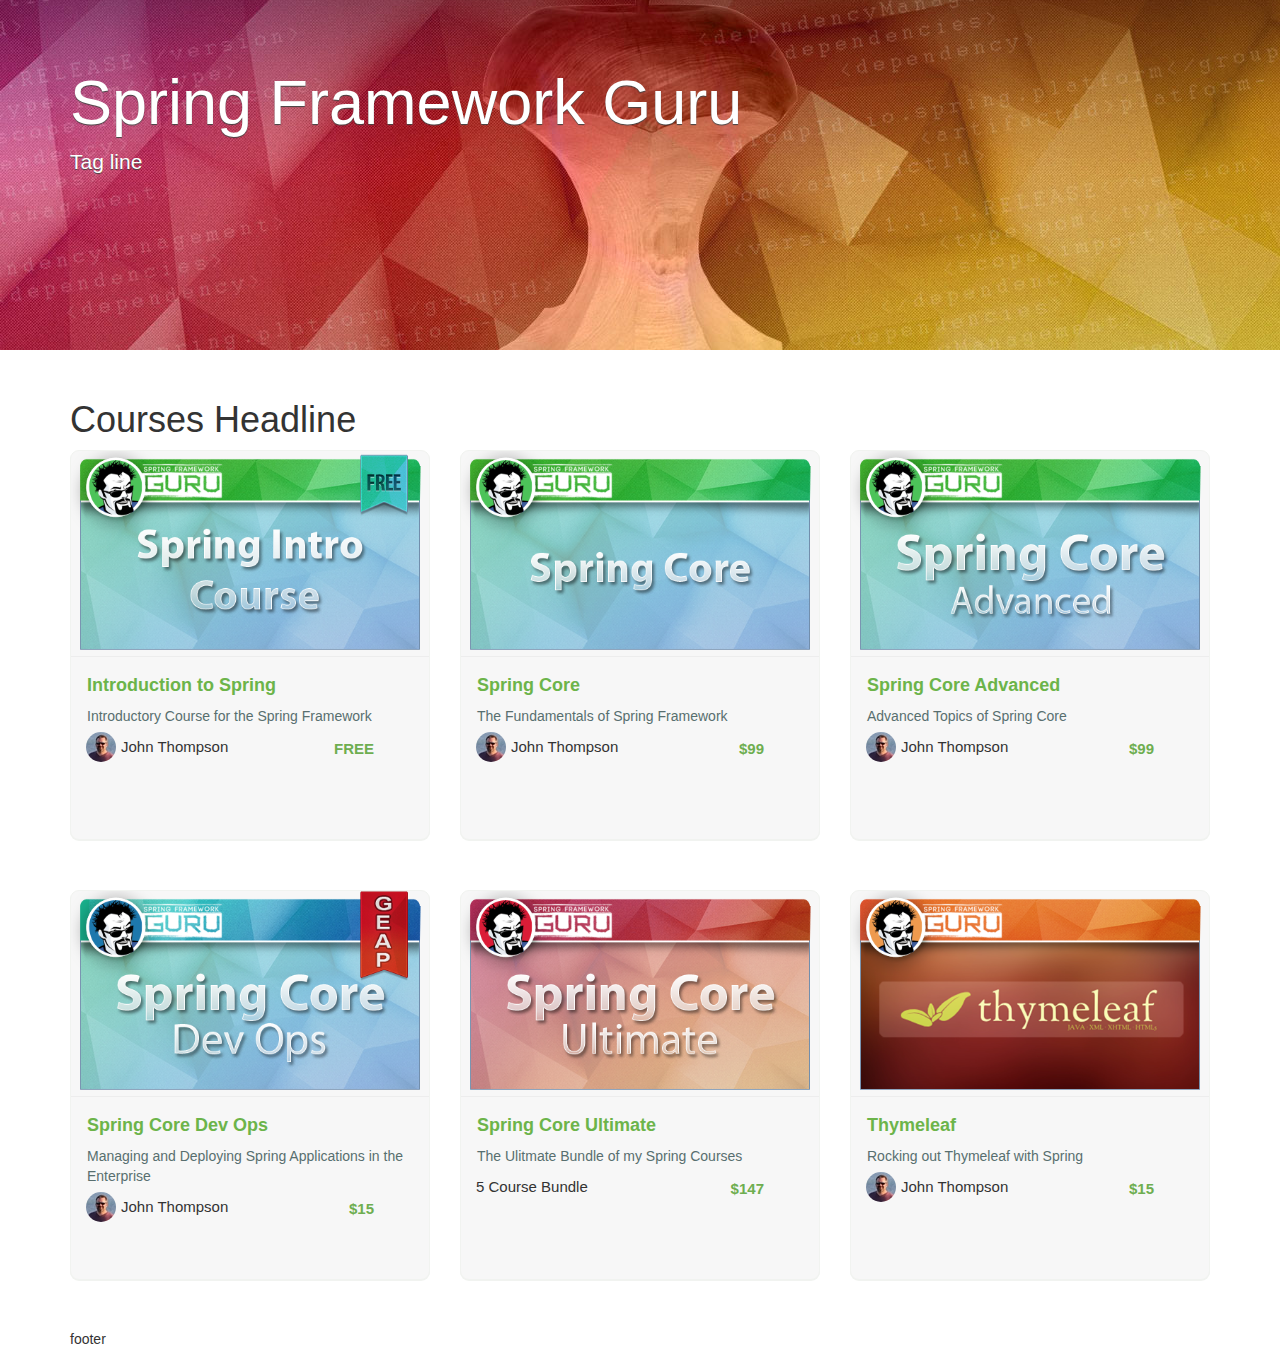
==== src/main/resources/templates/index.html @ cef57103 "src resources" ====
<!DOCTYPE html>
<html lang="en" xmlns:th="http://www.thymeleaf.org">
<head>
    <meta charset="UTF-8"/>
    <title th:text="#{index.page.title}">Page Title</title>

    <link href="../static/css/bootstrap-3.3.4-dist/css/bootstrap.min.css" rel="stylesheet" media="screen"
          th:href="@{/css/bootstrap-3.3.4-dist/css/bootstrap.min.css}"/>

    <script src="../static/js/jquery-2.1.4.min.js"
            th:src="@{/js/jquery-2.1.4.min.js}"></script>

    <link th:href="@{/css/custom.css}" rel="stylesheet" media="screen"/>

    <style th:remove="all">
        .jumbotron {
            background: url('../static/images/SpringCoreJumbotron.jpg') no-repeat center center;
            height: 350px;
            color: white;
            text-shadow: #444 0 1px 1px;
        }

        body {
            color: #2b3636;
            font-family: "Proxima";
        }

        body {
            color: #333;
            font-family: "Helvetica Neue", Helvetica, Arial, sans-serif;
            font-size: 14px;
            line-height: 1.42857;
        }

        .row {
            margin-left: -15px;
            margin-right: -15px;
        }

        *::before, *::after {
            box-sizing: border-box;
        }

        *::before, *::after {
            box-sizing: border-box;
        }

        .view-directory .course-listing {
            background-color: rgba(255, 255, 255, 0.7);
        }

        .course-listing {
            background-color: #f7f7f7;
            border: 1px solid #f1f3f0;
            border-radius: 9px;
            box-shadow: 0 1px #f1f3f0;
            cursor: pointer;
            height: 390px;
            margin-bottom: 50px;
            padding: 0;
        }

        * {
            box-sizing: border-box;
        }

        .course-listing .course-box-image-container {
            max-height: 208px;
            overflow: hidden;
        }

        .course-listing .course-box-image-container .course-box-image {
            border-bottom: 1px solid #ededed;
            border-top-left-radius: 9px;
            border-top-right-radius: 9px;
            display: block;
            margin: auto;
            width: 100%;
        }

        img {
            vertical-align: middle;
        }

        img {
            border: 0 none;
        }

        .course-listing .course-listing-title {
            color: #6cb44a;
            font-size: 18px;
            font-weight: bold;
            line-height: 25px;
            max-height: 70px;
            overflow: hidden;
            padding: 16px 16px 4px;
        }

        .course-listing .course-listing-subtitle {
            color: #586f6f;
            font-size: 14px;
            font-weight: 200;
            max-height: 65px;
            overflow: hidden;
            padding: 5px 16px;
        }

        .course-listing .course-listing-extra-info .course-price {
            color: #6eae50 !important;
            font-size: 15px;
            font-weight: bold;
            line-height: 34px;
            padding-right: 10px;
            text-align: right;
        }

        .course-listing .course-listing-extra-info .course-author-name {
            font-size: 15px;
            font-weight: 200;
            line-height: 30px;
            max-height: 30px;
            overflow: hidden;
            padding-left: 5px;
        }

        .course-listing .course-listing-extra-info .course-bundle {
            font-size: 15px;
            font-weight: 200;
            line-height: 30px;
        }
    </style>

</head>
<body>
<div class="jumbotron" th:replace="fragments/jumbotron :: jumbotron">
    <div class="container">
        <h1>Spring Framework Guru</h1>
        <p class="lead" th:text="#{index.courses.tagline}">Tag line</p>
    </div>
</div>

<div class="container">
    <div class="row">
        <div class="col-md-12">
            <h1 th:text="#{index.courses.headline}">Courses Headline</h1>
        </div>
    </div>

    <div class="row course-list list">
        <div class='row course-list list'>
            <div th:each="product,it : ${products}">
                <div th:if="${(it.count gt 0 and it.count lt 4)}">
                    <div th:replace="fragments/productdiv :: productdiv">

                    </div>
                </div>
            </div>
        </div>
    </div>

    <div class="row course-list list">
        <div class='row course-list list'>
            <div th:each="product,it : ${products}">
                <div th:if="${(it.count gt 3 and it.count lt 7)}">
                    <div th:replace="fragments/productdiv :: productdiv">

                    </div>
                </div>
            </div>
        </div>
    </div>

    <div class="row course-list list" th:remove="all">
        <div class="col-md-4">
            <div class="course-listing">
                <div class="row">
                    <a href="product.html" th:href="@{/product/1}">
                        <div class="col-lg-12">
                            <div class="course-box-image-container">
                                <img role="presentation"
                                     src="../static/images/SpringIntroThumb.png"
                                     th:src="@{images/SpringIntroThumb.png}"
                                     class="course-box-image"/>
                            </div>
                            <div class="course-listing-title">
                                Introduction to Spring
                            </div>
                            <div class="course-listing-subtitle">
                                Introductory Course for the Spring Framework
                            </div>
                        </div>
                    </a>
                </div>
                <div class="row course-listing-extra-info col-xs-12">
                    <div class="col-xs-8">
                        <img align="left" alt="John Thompson"
                             src="../static/images/instructor_jt.jpg"
                             th:src="@{images/instructor_jt.jpg}"
                             class="img-circle"/>
                        <div class="small course-author-name">
                            John Thompson
                        </div>
                    </div>
                    <div class="col-xs-4">
                        <div class="small course-price">
                            FREE
                        </div>
                    </div>
                </div>
            </div>
        </div>
        <div class="col-md-4">
            <div class="course-listing">
                <div class="row">
                    <a data-role="course-box-link" href="product.html" th:href="@{/product/4}">
                        <div class="col-lg-12">
                            <div class="course-box-image-container">
                                <img role="presentation"
                                     src="../static/images/SpringCoreThumb.png"
                                     th:src="@{images/SpringCoreThumb.png}"
                                     class="course-box-image"/>
                            </div>
                            <div class="course-listing-title">
                                Spring Core
                            </div>
                            <div class="course-listing-subtitle">
                                The Fundamentals of Spring Framework
                            </div>
                        </div>
                    </a>
                </div>
                <div class="row course-listing-extra-info col-xs-12">
                    <div class="col-xs-8">
                        <img align="left" alt="John Thompson"
                             src="../static/images/instructor_jt.jpg"
                             th:src="@{images/instructor_jt.jpg}"
                             class="img-circle"/>
                        <div class="small course-author-name">
                            John Thompson
                        </div>
                    </div>
                    <div class="col-xs-4">
                        <div class="small course-price">
                            $99
                        </div>
                    </div>
                </div>
            </div>
        </div>
        <div class="col-md-4">
            <div class="course-listing">
                <div class="row">
                    <a data-role="course-box-link" href="product.html" th:href="@{/product/5}">
                        <div class="col-lg-12">
                            <div class="course-box-image-container">
                                <img role="presentation"
                                     src="../static/images/SpringCoreAdvancedThumb.png"
                                     th:src="@{images/SpringCoreAdvancedThumb.png}"
                                     class="course-box-image"/>
                            </div>
                            <div class="course-listing-title">
                                Spring Core Advanced
                            </div>
                            <div class="course-listing-subtitle">
                                Advanced Topics of Spring Core
                            </div>
                        </div>
                    </a>
                </div>
                <div class="row course-listing-extra-info col-xs-12">
                    <div class="col-xs-8">
                        <img align="left" alt="John Thompson"
                             src="../static/images/instructor_jt.jpg"
                             th:src="@{images/instructor_jt.jpg}"
                             class="img-circle"/>
                        <div class="small course-author-name">
                            John Thompson
                        </div>
                    </div>
                    <div class="col-xs-4">
                        <div class="small course-price">
                            $99
                        </div>
                    </div>
                </div>
            </div>
        </div>
    </div>

    <div class="row course-list list" th:remove="all">
        <div class="col-md-4">
            <div class="course-listing">
                <div class="row">
                    <a data-role="course-box-link" href="product.html" th:href="@{/product/6}">
                        <div class="col-lg-12">
                            <div class="course-box-image-container">
                                <img role="presentation"
                                     src="../static/images/SpringCoreDevOpsThumb.png"
                                     th:src="@{images/SpringCoreDevOpsThumb.png}"
                                     class="course-box-image"/>
                            </div>
                            <div class="course-listing-title">
                                Spring Core Dev Ops
                            </div>
                            <div class="course-listing-subtitle">
                                Managing and Deploying Spring Applications in the Enterprise
                            </div>
                        </div>
                    </a>
                </div>
                <div class="row course-listing-extra-info col-xs-12">
                    <div class="col-xs-8">
                        <img align="left" alt="John Thompson"
                             src="../static/images/instructor_jt.jpg"
                             th:src="@{images/instructor_jt.jpg}"
                             class="img-circle"/>
                        <div class="small course-author-name">
                            John Thompson
                        </div>

                    </div>
                    <div class="col-xs-4">
                        <div class="small course-price">
                            $15
                        </div>
                    </div>
                </div>
            </div>
        </div>
        <div class="col-md-4">
            <div class="course-listing">
                <div class="row">
                    <a data-role="course-box-link" href="product.html" th:href="@{/product/2}">
                        <div class="col-lg-12">
                            <div class="course-box-image-container">
                                <img role="presentation"
                                     src="../static/images/SpringCoreUltimateThumb.png"
                                     th:src="@{images/SpringCoreUltimateThumb.png}"
                                     class="course-box-image"/>
                            </div>
                            <div class="course-listing-title">
                                Spring Core Ultimate
                            </div>
                            <div class="course-listing-subtitle">
                                The Ulitmate Bundle of my Spring Courses
                            </div>
                        </div>
                    </a>
                </div>
                <div class="row course-listing-extra-info col-xs-12">
                    <div class="col-xs-8">
                        <div class="small course-bundle">
                            5 Course Bundle
                        </div>
                    </div>
                    <div class="col-xs-4">
                        <div class="small course-price">
                            $147
                        </div>
                    </div>
                </div>
            </div>
        </div>
        <div class="col-md-4">
            <div class="course-listing">
                <div class="row">
                    <a data-role="course-box-link" href="product.html" th:href="@{/product/3}">
                        <div class="col-lg-12">
                            <div class="course-box-image-container">
                                <img role="presentation"
                                     src="../static/images/ThymeleafThumb.png"
                                     th:src="@{images/ThymeleafThumb.png}"
                                     class="course-box-image"/>
                            </div>
                            <div class="course-listing-title">
                                Thymeleaf
                            </div>
                            <div class="course-listing-subtitle">
                                Rocking out Thymeleaf with Spring
                            </div>
                        </div>
                    </a>
                </div>
                <div class="row course-listing-extra-info col-xs-12">
                    <div class="col-xs-8">
                        <img align="left" alt="John Thompson"
                             src="../static/images/instructor_jt.jpg"
                             th:src="@{images/instructor_jt.jpg}"
                             class="img-circle"/>
                        <div class="small course-author-name">
                            John Thompson
                        </div>

                    </div>
                    <div class="col-xs-4">
                        <div class="small course-price">
                            $15
                        </div>
                    </div>
                </div>
            </div>
        </div>
    </div>
</div>

<div class="container" th:replace="fragments/footer :: footer">
    <p>footer</p>
</div>

</body>
</html>
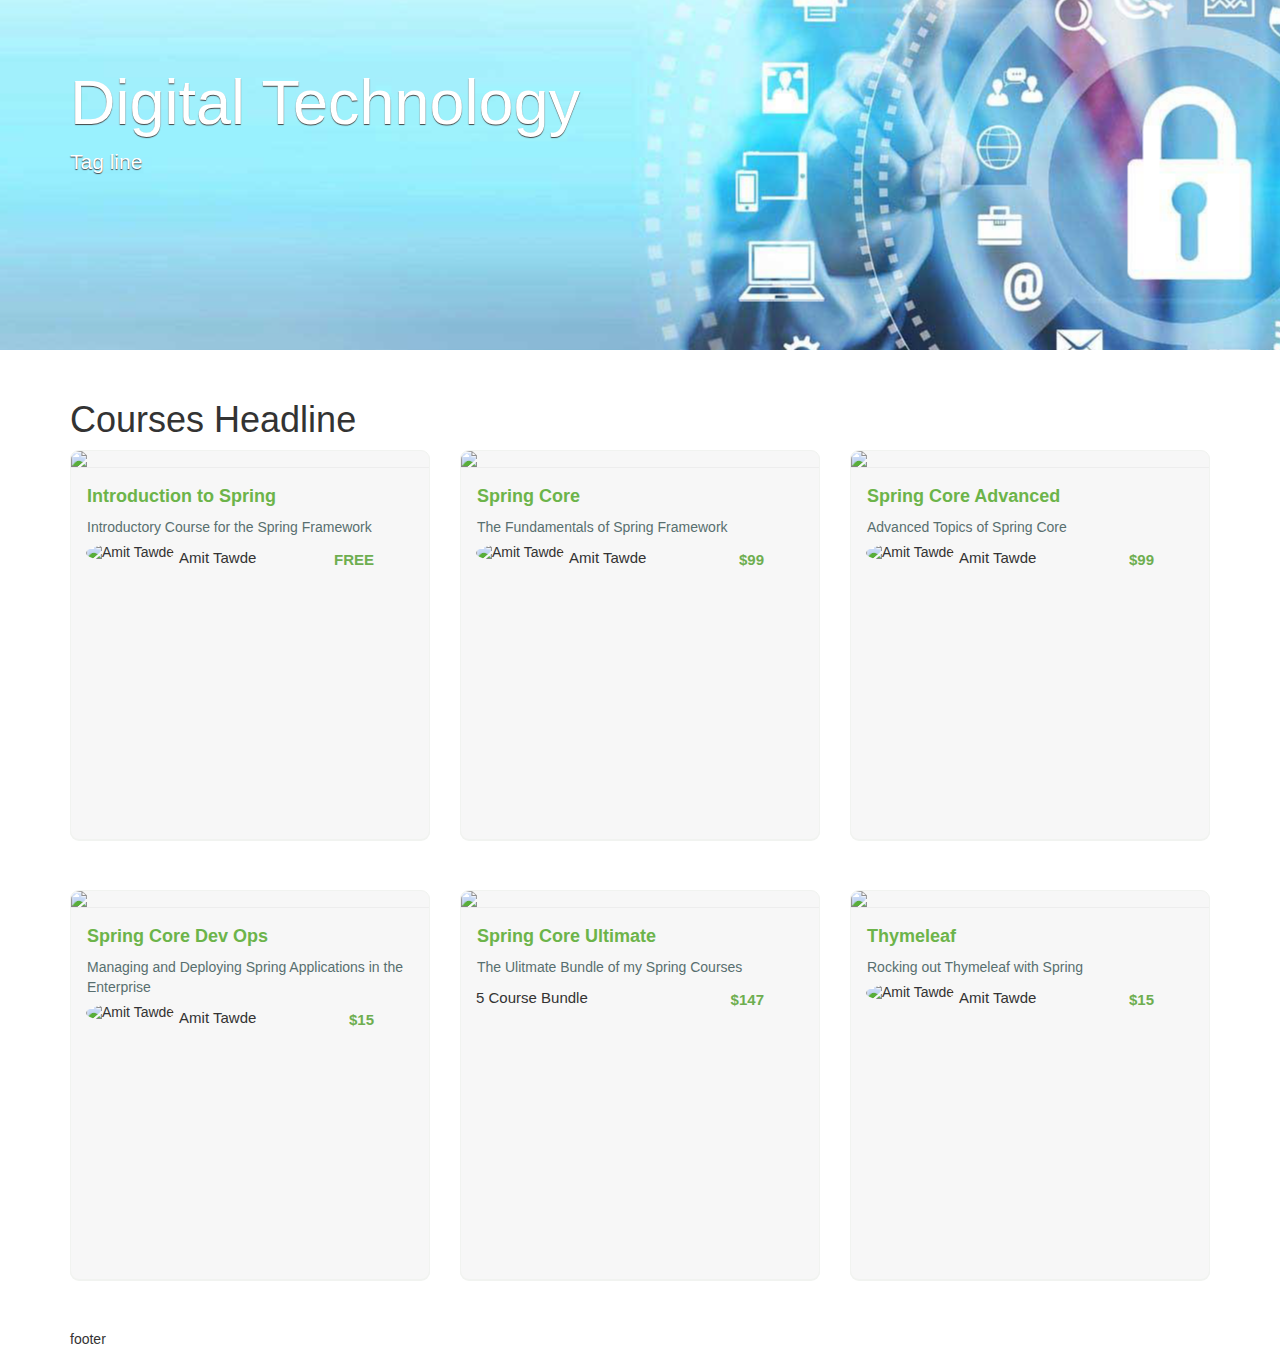
==== commit 5a6891cd: "SpringBootApplication classes updated" ====
--- a/src/main/resources/templates/index.html
+++ b/src/main/resources/templates/index.html
@@ -14,7 +14,7 @@
 
     <style th:remove="all">
         .jumbotron {
-            background: url('../static/images/SpringCoreJumbotron.jpg') no-repeat center center;
+            background: url('../static/images/DigitalJumbotron.png') no-repeat center center;
             height: 350px;
             color: white;
             text-shadow: #444 0 1px 1px;
@@ -134,7 +134,7 @@
 <body>
 <div class="jumbotron" th:replace="fragments/jumbotron :: jumbotron">
     <div class="container">
-        <h1>Spring Framework Guru</h1>
+        <h1>Digital Technology</h1>
         <p class="lead" th:text="#{index.courses.tagline}">Tag line</p>
     </div>
 </div>
@@ -193,12 +193,12 @@
                 </div>
                 <div class="row course-listing-extra-info col-xs-12">
                     <div class="col-xs-8">
-                        <img align="left" alt="John Thompson"
+                        <img align="left" alt="Amit Tawde"
                              src="../static/images/instructor_jt.jpg"
                              th:src="@{images/instructor_jt.jpg}"
                              class="img-circle"/>
                         <div class="small course-author-name">
-                            John Thompson
+                            Amit Tawde
                         </div>
                     </div>
                     <div class="col-xs-4">
@@ -231,12 +231,12 @@
                 </div>
                 <div class="row course-listing-extra-info col-xs-12">
                     <div class="col-xs-8">
-                        <img align="left" alt="John Thompson"
+                        <img align="left" alt="Amit Tawde"
                              src="../static/images/instructor_jt.jpg"
                              th:src="@{images/instructor_jt.jpg}"
                              class="img-circle"/>
                         <div class="small course-author-name">
-                            John Thompson
+                            Amit Tawde
                         </div>
                     </div>
                     <div class="col-xs-4">
@@ -269,12 +269,12 @@
                 </div>
                 <div class="row course-listing-extra-info col-xs-12">
                     <div class="col-xs-8">
-                        <img align="left" alt="John Thompson"
+                        <img align="left" alt="Amit Tawde"
                              src="../static/images/instructor_jt.jpg"
                              th:src="@{images/instructor_jt.jpg}"
                              class="img-circle"/>
                         <div class="small course-author-name">
-                            John Thompson
+                            Amit Tawde
                         </div>
                     </div>
                     <div class="col-xs-4">
@@ -310,12 +310,12 @@
                 </div>
                 <div class="row course-listing-extra-info col-xs-12">
                     <div class="col-xs-8">
-                        <img align="left" alt="John Thompson"
+                        <img align="left" alt="Amit Tawde"
                              src="../static/images/instructor_jt.jpg"
                              th:src="@{images/instructor_jt.jpg}"
                              class="img-circle"/>
                         <div class="small course-author-name">
-                            John Thompson
+                            Amit Tawde
                         </div>
 
                     </div>
@@ -383,12 +383,12 @@
                 </div>
                 <div class="row course-listing-extra-info col-xs-12">
                     <div class="col-xs-8">
-                        <img align="left" alt="John Thompson"
+                        <img align="left" alt="Amit Tawde"
                              src="../static/images/instructor_jt.jpg"
                              th:src="@{images/instructor_jt.jpg}"
                              class="img-circle"/>
                         <div class="small course-author-name">
-                            John Thompson
+                            Amit Tawde
                         </div>
 
                     </div>
